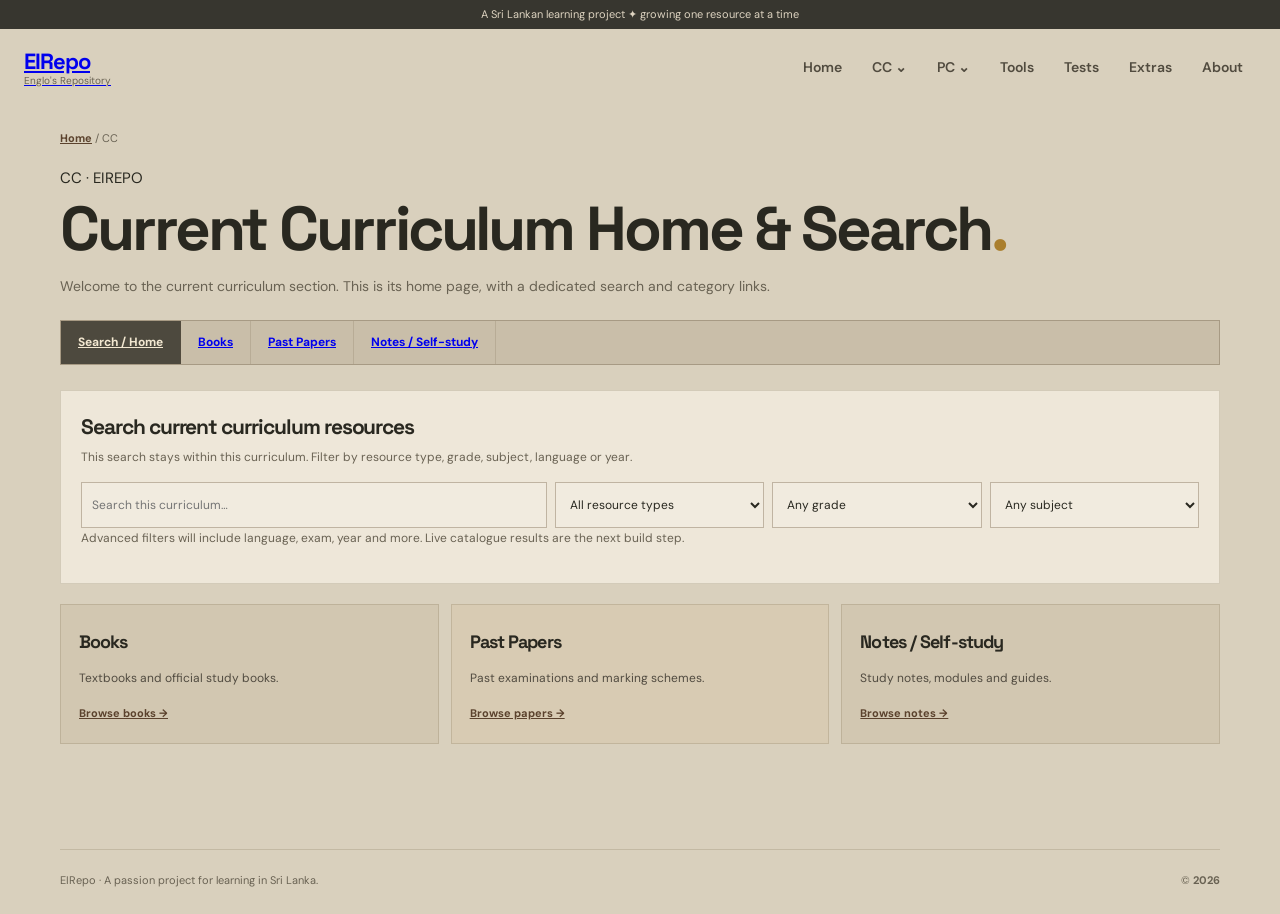
==== pages/cc/index.html @ df0f486b "Initial commit of HTML files" ====
<!doctype html><html><head><meta charset="utf-8"><meta name="viewport" content="width=device-width,initial-scale=1"><title>Current Curriculum Home & Search — EIRepo</title><link rel="stylesheet" href="../../css/style.css"></head><body><div class="topline">A Sri Lankan learning project ✦ growing one resource at a time</div><header><a class="brand" href="../../index.html"><b>EIRepo</b><small>Englo's Repository</small></a><button class="hamb" aria-expanded="false">☰</button><nav><a href="../../index.html">Home</a><div class="navgroup"><button>CC ⌄</button><div class="drop"><a href="../cc/index.html">CC Home & Search</a><a href="../cc/books.html">Books</a><a href="../cc/past-papers.html">Past Papers</a><a href="../cc/notes.html">Notes</a></div></div><div class="navgroup"><button>PC ⌄</button><div class="drop"><a href="../pc/index.html">PC Home & Search</a><a href="../pc/books.html">Books</a><a href="../pc/past-papers.html">Past Papers</a><a href="../pc/notes.html">Notes</a></div></div><a href="../tools.html">Tools</a><a href="../tests.html">Tests</a><a href="../extras.html">Extras</a><a href="../about.html">About</a></nav></header><main class="shell page"><div class="crumb"><a href="../../index.html">Home</a> / CC</div><label>CC · EIREPO</label><h1>Current Curriculum Home & Search<span style="color:var(--gold)">.</span></h1><p class="intro">Welcome to the current curriculum section. This is its home page, with a dedicated search and category links.</p><div class="subnav"><a class="active" href="index.html">Search / Home</a><a class="" href="books.html">Books</a><a class="" href="past-papers.html">Past Papers</a><a class="" href="notes.html">Notes / Self-study</a></div><section class="panel"><h2>Search current curriculum resources</h2><p>This search stays within this curriculum. Filter by resource type, grade, subject, language or year.</p><form class="filters" action="../search.html"><input type="hidden" name="curriculum" value="CC"><input name="q" placeholder="Search this curriculum…" type="search"><select name="type"><option value="">All resource types</option><option value="book">Books</option><option value="past-paper">Past papers</option><option value="notes">Notes / self-study</option></select><select name="grade"><option value="">Any grade</option><option>1</option><option>2</option><option>3</option><option>4</option><option>5</option><option>6</option><option>7</option><option>8</option><option>9</option><option>10</option><option>11</option><option>12</option><option>13</option></select><select name="subject"><option value="">Any subject</option><option>Mathematics</option><option>Science</option><option>English</option><option>History</option></select></form><p class="note">Advanced filters will include language, exam, year and more. Live catalogue results are the next build step.</p></section><div class="tiles"><article class="tile"><h3>Books</h3><p>Textbooks and official study books.</p><a href="books.html">Browse books →</a></article><article class="tile"><h3>Past Papers</h3><p>Past examinations and marking schemes.</p><a href="past-papers.html">Browse papers →</a></article><article class="tile"><h3>Notes / Self-study</h3><p>Study notes, modules and guides.</p><a href="notes.html">Browse notes →</a></article></div></main><footer class="shell">EIRepo · A passion project for learning in Sri Lanka. <span>© <b data-year></b></span></footer><script src="../../js/app.js"></script></body></html>
---- css/style.css ----
@import url('https://fonts.googleapis.com/css2?family=DM+Sans:wght@400;500;600;700&family=Space+Grotesk:wght@500;600;700&display=swap');:root{--bg:#d9d0bd;--paper:#e8e0d0;--surface:#eee7d9;--ink:#292820;--muted:#696253;--line:#7b6b503b;--gold:#aa7e2c;--brown:#5b422d;--olive:#707453}*{box-sizing:border-box}body{margin:0;background:var(--bg);color:var(--ink);font:15px/1.55 'DM Sans',sans-serif}.shell{width:min(1160px,calc(100% - 48px));margin:auto}.topline{background:#37362f;color:#ddd3c0;text-align:center;padding:6px;font-size:11px}header{width:min(1240px,calc(100% - 48px));margin:auto;min-height:76px;display:flex;align-items:center;justify-content:space-between;gap:20px;position:relative;z-index:3}.brand{display:flex;flex-direction:column;line-height:1.2}.brand b{font:700 22px 'Space Grotesk';letter-spacing:-1px}.brand small{color:var(--muted);font-size:10px}nav{display:flex;align-items:center;gap:4px}nav>a,nav button{font:600 14px 'DM Sans';color:#514b3f;padding:10px 13px;border:0;background:transparent;text-decoration:none;white-space:nowrap;cursor:pointer}nav>a:hover,nav button:hover,nav .active{background:#b9ad98}.navgroup{position:relative}.drop{display:none;position:absolute;top:100%;left:0;background:var(--surface);min-width:205px;padding:6px;border:1px solid var(--line);box-shadow:0 12px 28px #342a1a1a}.navgroup.open .drop{display:block}.drop a{display:block;padding:10px;font-size:13px}.drop a:hover{background:#d6c9b2}.hamb{display:none}.hero{display:grid;grid-template-columns:1fr 1fr;align-items:center;gap:40px;padding-top:38px;padding-bottom:50px;min-height:450px}.hero label,.search label,.browse>label{font-size:10px;letter-spacing:.14em;font-weight:800;color:var(--brown)}h1,h2,h3{font-family:'Space Grotesk',sans-serif;letter-spacing:-.05em}h1{font-size:clamp(48px,5.5vw,75px);line-height:.99;margin:18px 0}h1 em{font-style:normal;color:var(--brown)}h1 sup{font-size:.4em;color:var(--gold)}p{color:#514b40;line-height:1.75}.muted{color:var(--muted);font-size:13px}.actions{display:flex;gap:9px;flex-wrap:wrap}.btn{display:inline-block;padding:13px 15px;border:1px solid #725b3e66;background:#d4c8b3;color:var(--brown);font-weight:700;font-size:12px}.primary{background:var(--brown);color:#f5ecd9}.owl{min-height:350px;display:grid;place-items:center;position:relative;isolation:isolate}.disc{position:absolute;width:300px;aspect-ratio:1;background:#b8a77f;border-radius:50%;z-index:-1}.owl video,.owl img{width:min(350px,80%);height:350px;object-fit:contain;grid-area:1/1;filter:drop-shadow(0 15px 12px #38291820)}.owl .fallback{display:none}.owl.failed .fallback{display:block}.owl.failed video{display:none}.sticker{position:absolute;top:30px;right:5%;background:var(--surface);padding:10px 13px;font-size:11px;font-weight:800;transform:rotate(5deg);border:1px solid var(--line)}.search{background:var(--surface);border:1px solid var(--line);padding:25px 28px;display:grid;grid-template-columns:.8fr 1.2fr;gap:20px;align-items:center}.search h2{font-size:25px;margin:5px 0}.search p{font-size:12px;margin:0;color:var(--muted)}form{display:flex;gap:7px;min-width:0}input,select{min-width:0;width:100%;padding:13px 10px;background:#f1ebdf;border:1px solid #75634766;font:12px 'DM Sans';color:var(--ink)}form button{background:var(--brown);color:#f7eddb;border:0;padding:0 15px;font-weight:700;white-space:nowrap;cursor:pointer}.browse{padding-top:65px;padding-bottom:55px}.browse h2{font-size:34px;margin:5px 0 20px}.browse h2 span{color:var(--gold)}.cards{display:grid;grid-template-columns:repeat(4,1fr);gap:12px}.cards>a{display:flex;flex-direction:column;align-items:flex-start;min-height:220px;padding:18px;background:#c5c4a8;border:1px solid var(--line);color:var(--brown);font-size:12px;font-weight:700}.cards>a:nth-child(2){background:#d1bca0}.cards>a:nth-child(3){background:#c4c7b0}.cards>a:nth-child(4){background:#d7c8a5}.cards label{font-size:9px;letter-spacing:.1em}.cards h3{font-size:20px;line-height:1.2;margin:18px 0 4px;color:var(--ink)}.cards p{font-size:12px;margin:0 0 14px;color:#514b3e;font-weight:400}.cards>a:hover{filter:brightness(.97);transform:translateY(-3px)}footer{border-top:1px solid var(--line);padding:22px 0 25px;font-size:11px;color:var(--muted);display:flex;justify-content:space-between}.page{padding-top:25px;padding-bottom:55px}.crumb{font-size:11px;color:var(--muted);margin-bottom:20px}.crumb a{color:var(--brown);font-weight:700}.page h1{font-size:clamp(40px,5vw,62px);margin:8px 0 12px}.intro{max-width:720px;font-size:14px;color:var(--muted)}.subnav{display:flex;border:1px solid #65533a55;background:#c9bea9;margin:22px 0 25px;overflow-x:auto}.subnav a{padding:12px 17px;font-size:12px;font-weight:700;white-space:nowrap;border-right:1px solid #65533a2b}.subnav a:hover,.subnav a.active{background:#4d493e;color:#f3e8d1}.panel{background:var(--surface);border:1px solid var(--line);padding:20px;margin:20px 0}.panel h2{font-size:21px;margin:0 0 4px}.panel p{font-size:12px;color:var(--muted);margin:0 0 14px}.filters{display:grid;grid-template-columns:1fr repeat(3,minmax(100px,.45fr));gap:8px}.tiles{display:grid;grid-template-columns:repeat(3,1fr);gap:12px;margin:20px 0 50px}.tile{padding:18px;background:#d2c7b1;border:1px solid var(--line);min-height:140px}.tile:nth-child(2n){background:#d8cbb3}.tile h3{margin:5px 0;font-size:18px}.tile p{font-size:12px}.tile a{font-size:11px;font-weight:700;color:var(--brown)}.note{font-size:11px;color:var(--muted)}.tablewrap{overflow-x:auto}.table{width:100%;border-collapse:collapse;background:var(--surface);font-size:12px}.table th,.table td{text-align:left;padding:12px;border-bottom:1px solid var(--line)}.table th{background:#c9bea9;font-size:10px;text-transform:uppercase}.hamb{color:var(--ink)}@media(max-width:1000px){nav>a,nav button{padding:9px 7px;font-size:12px}.cards{grid-template-columns:repeat(2,1fr)}}@media(max-width:760px){.shell,header{width:calc(100% - 30px)}header{min-height:65px}.hamb{display:block;border:1px solid var(--line);background:var(--surface);padding:9px 12px}nav{display:none;position:absolute;top:60px;left:0;right:0;background:var(--surface);border:1px solid var(--line);padding:8px;align-items:stretch;flex-direction:column}nav.open{display:flex}nav>a,nav button{width:100%;text-align:left;font-size:14px}.drop{position:static;box-shadow:none;border:0;background:#ddd2be}.hero{grid-template-columns:1fr;padding-top:10px;gap:0}.owl{grid-row:1;min-height:250px}.owl video,.owl img{height:245px;width:70%}.disc{width:215px}h1{font-size:clamp(44px,12vw,62px)}.search{grid-template-columns:1fr;padding:20px 15px;gap:13px}.search h2{font-size:23px}.browse{padding-top:45px}.browse h2{font-size:29px}.cards{gap:8px}.cards>a{padding:14px;min-height:220px}.cards h3{font-size:18px}.filters{grid-template-columns:1fr 1fr}.filters input{grid-column:1/-1}.tiles{grid-template-columns:1fr 1fr}.subnav a{padding:11px 13px}footer{gap:10px;flex-wrap:wrap}}@media(max-width:390px){.cards,.tiles{grid-template-columns:1fr}.actions{display:grid;grid-template-columns:1fr}.filters{grid-template-columns:1fr}.filters input{grid-column:auto}}
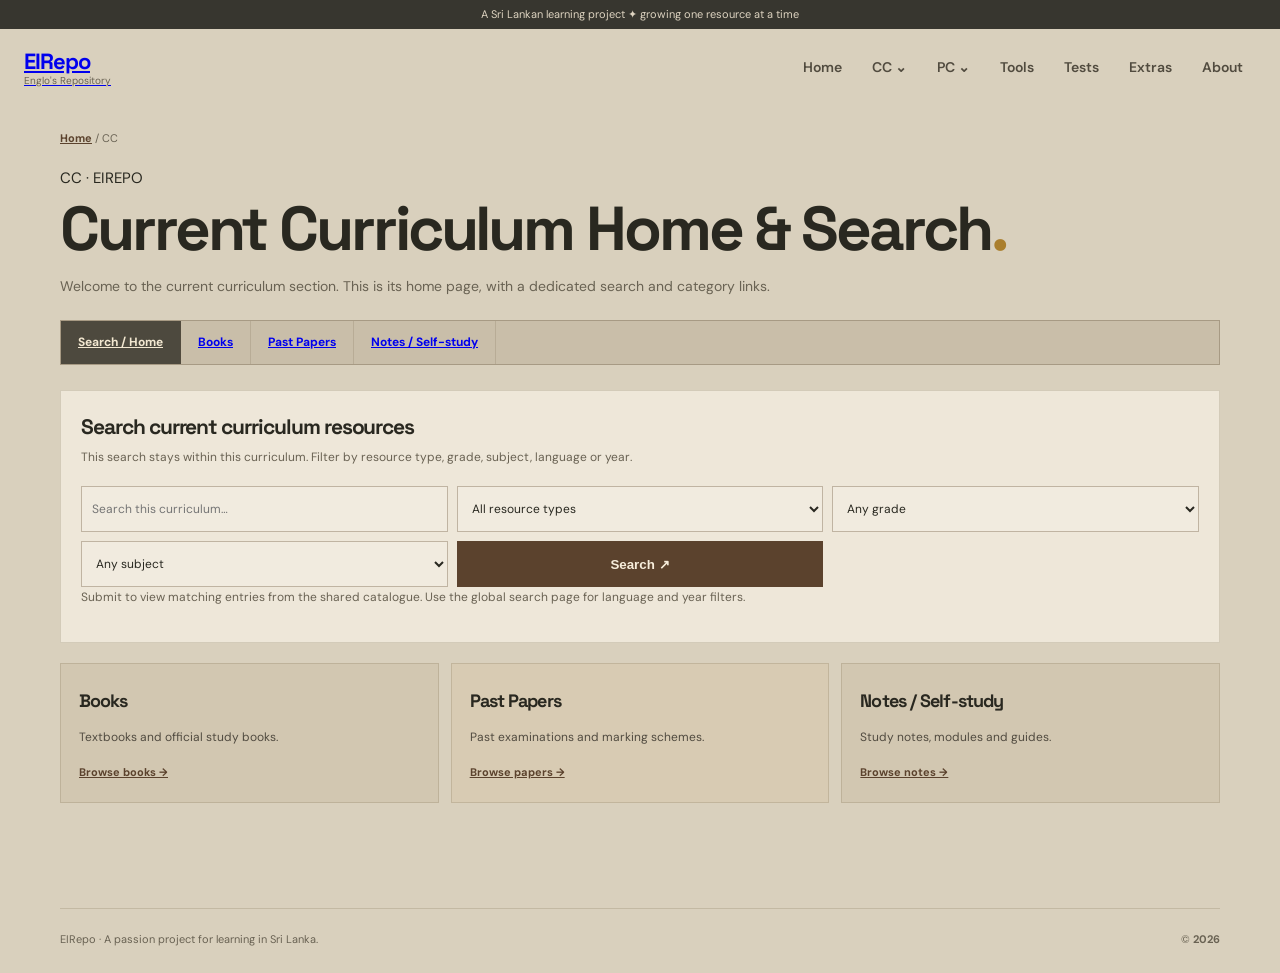
==== commit 1e363b70: "Update curriculum pages for live catalogue search" ====
--- a/pages/cc/index.html
+++ b/pages/cc/index.html
@@ -1 +1 @@
-<!doctype html><html><head><meta charset="utf-8"><meta name="viewport" content="width=device-width,initial-scale=1"><title>Current Curriculum Home & Search — EIRepo</title><link rel="stylesheet" href="../../css/style.css"></head><body><div class="topline">A Sri Lankan learning project ✦ growing one resource at a time</div><header><a class="brand" href="../../index.html"><b>EIRepo</b><small>Englo's Repository</small></a><button class="hamb" aria-expanded="false">☰</button><nav><a href="../../index.html">Home</a><div class="navgroup"><button>CC ⌄</button><div class="drop"><a href="../cc/index.html">CC Home & Search</a><a href="../cc/books.html">Books</a><a href="../cc/past-papers.html">Past Papers</a><a href="../cc/notes.html">Notes</a></div></div><div class="navgroup"><button>PC ⌄</button><div class="drop"><a href="../pc/index.html">PC Home & Search</a><a href="../pc/books.html">Books</a><a href="../pc/past-papers.html">Past Papers</a><a href="../pc/notes.html">Notes</a></div></div><a href="../tools.html">Tools</a><a href="../tests.html">Tests</a><a href="../extras.html">Extras</a><a href="../about.html">About</a></nav></header><main class="shell page"><div class="crumb"><a href="../../index.html">Home</a> / CC</div><label>CC · EIREPO</label><h1>Current Curriculum Home & Search<span style="color:var(--gold)">.</span></h1><p class="intro">Welcome to the current curriculum section. This is its home page, with a dedicated search and category links.</p><div class="subnav"><a class="active" href="index.html">Search / Home</a><a class="" href="books.html">Books</a><a class="" href="past-papers.html">Past Papers</a><a class="" href="notes.html">Notes / Self-study</a></div><section class="panel"><h2>Search current curriculum resources</h2><p>This search stays within this curriculum. Filter by resource type, grade, subject, language or year.</p><form class="filters" action="../search.html"><input type="hidden" name="curriculum" value="CC"><input name="q" placeholder="Search this curriculum…" type="search"><select name="type"><option value="">All resource types</option><option value="book">Books</option><option value="past-paper">Past papers</option><option value="notes">Notes / self-study</option></select><select name="grade"><option value="">Any grade</option><option>1</option><option>2</option><option>3</option><option>4</option><option>5</option><option>6</option><option>7</option><option>8</option><option>9</option><option>10</option><option>11</option><option>12</option><option>13</option></select><select name="subject"><option value="">Any subject</option><option>Mathematics</option><option>Science</option><option>English</option><option>History</option></select></form><p class="note">Advanced filters will include language, exam, year and more. Live catalogue results are the next build step.</p></section><div class="tiles"><article class="tile"><h3>Books</h3><p>Textbooks and official study books.</p><a href="books.html">Browse books →</a></article><article class="tile"><h3>Past Papers</h3><p>Past examinations and marking schemes.</p><a href="past-papers.html">Browse papers →</a></article><article class="tile"><h3>Notes / Self-study</h3><p>Study notes, modules and guides.</p><a href="notes.html">Browse notes →</a></article></div></main><footer class="shell">EIRepo · A passion project for learning in Sri Lanka. <span>© <b data-year></b></span></footer><script src="../../js/app.js"></script></body></html>+<!doctype html><html><head><meta charset="utf-8"><meta name="viewport" content="width=device-width,initial-scale=1"><title>Current Curriculum Home & Search — EIRepo</title><link rel="stylesheet" href="../../css/style.css"></head><body><div class="topline">A Sri Lankan learning project ✦ growing one resource at a time</div><header><a class="brand" href="../../index.html"><b>EIRepo</b><small>Englo's Repository</small></a><button class="hamb" aria-expanded="false">☰</button><nav><a href="../../index.html">Home</a><div class="navgroup"><button>CC ⌄</button><div class="drop"><a href="../cc/index.html">CC Home & Search</a><a href="../cc/books.html">Books</a><a href="../cc/past-papers.html">Past Papers</a><a href="../cc/notes.html">Notes</a></div></div><div class="navgroup"><button>PC ⌄</button><div class="drop"><a href="../pc/index.html">PC Home & Search</a><a href="../pc/books.html">Books</a><a href="../pc/past-papers.html">Past Papers</a><a href="../pc/notes.html">Notes</a></div></div><a href="../tools.html">Tools</a><a href="../tests.html">Tests</a><a href="../extras.html">Extras</a><a href="../about.html">About</a></nav></header><main class="shell page"><div class="crumb"><a href="../../index.html">Home</a> / CC</div><label>CC · EIREPO</label><h1>Current Curriculum Home & Search<span style="color:var(--gold)">.</span></h1><p class="intro">Welcome to the current curriculum section. This is its home page, with a dedicated search and category links.</p><div class="subnav"><a class="active" href="index.html">Search / Home</a><a class="" href="books.html">Books</a><a class="" href="past-papers.html">Past Papers</a><a class="" href="notes.html">Notes / Self-study</a></div><section class="panel"><h2>Search current curriculum resources</h2><p>This search stays within this curriculum. Filter by resource type, grade, subject, language or year.</p><form class="filters" action="../search.html"><input type="hidden" name="curriculum" value="CC"><input name="q" placeholder="Search this curriculum…" type="search"><select name="type"><option value="">All resource types</option><option value="book">Books</option><option value="past-paper">Past papers</option><option value="notes">Notes / self-study</option></select><select name="grade"><option value="">Any grade</option><option>1</option><option>2</option><option>3</option><option>4</option><option>5</option><option>6</option><option>7</option><option>8</option><option>9</option><option>10</option><option>11</option><option>12</option><option>13</option></select><select name="subject"><option value="">Any subject</option><option>Mathematics</option><option>Science</option><option>English</option><option>History</option></select></form><p class="note">Submit to view matching entries from the shared catalogue. Use the global search page for language and year filters.</p></section><div class="tiles"><article class="tile"><h3>Books</h3><p>Textbooks and official study books.</p><a href="books.html">Browse books →</a></article><article class="tile"><h3>Past Papers</h3><p>Past examinations and marking schemes.</p><a href="past-papers.html">Browse papers →</a></article><article class="tile"><h3>Notes / Self-study</h3><p>Study notes, modules and guides.</p><a href="notes.html">Browse notes →</a></article></div></main><footer class="shell">EIRepo · A passion project for learning in Sri Lanka. <span>© <b data-year></b></span></footer><script src="../../js/app.js"></script></body></html>
--- a/css/style.css
+++ b/css/style.css
@@ -1 +1,35 @@
-@import url('https://fonts.googleapis.com/css2?family=DM+Sans:wght@400;500;600;700&family=Space+Grotesk:wght@500;600;700&display=swap');:root{--bg:#d9d0bd;--paper:#e8e0d0;--surface:#eee7d9;--ink:#292820;--muted:#696253;--line:#7b6b503b;--gold:#aa7e2c;--brown:#5b422d;--olive:#707453}*{box-sizing:border-box}body{margin:0;background:var(--bg);color:var(--ink);font:15px/1.55 'DM Sans',sans-serif}.shell{width:min(1160px,calc(100% - 48px));margin:auto}.topline{background:#37362f;color:#ddd3c0;text-align:center;padding:6px;font-size:11px}header{width:min(1240px,calc(100% - 48px));margin:auto;min-height:76px;display:flex;align-items:center;justify-content:space-between;gap:20px;position:relative;z-index:3}.brand{display:flex;flex-direction:column;line-height:1.2}.brand b{font:700 22px 'Space Grotesk';letter-spacing:-1px}.brand small{color:var(--muted);font-size:10px}nav{display:flex;align-items:center;gap:4px}nav>a,nav button{font:600 14px 'DM Sans';color:#514b3f;padding:10px 13px;border:0;background:transparent;text-decoration:none;white-space:nowrap;cursor:pointer}nav>a:hover,nav button:hover,nav .active{background:#b9ad98}.navgroup{position:relative}.drop{display:none;position:absolute;top:100%;left:0;background:var(--surface);min-width:205px;padding:6px;border:1px solid var(--line);box-shadow:0 12px 28px #342a1a1a}.navgroup.open .drop{display:block}.drop a{display:block;padding:10px;font-size:13px}.drop a:hover{background:#d6c9b2}.hamb{display:none}.hero{display:grid;grid-template-columns:1fr 1fr;align-items:center;gap:40px;padding-top:38px;padding-bottom:50px;min-height:450px}.hero label,.search label,.browse>label{font-size:10px;letter-spacing:.14em;font-weight:800;color:var(--brown)}h1,h2,h3{font-family:'Space Grotesk',sans-serif;letter-spacing:-.05em}h1{font-size:clamp(48px,5.5vw,75px);line-height:.99;margin:18px 0}h1 em{font-style:normal;color:var(--brown)}h1 sup{font-size:.4em;color:var(--gold)}p{color:#514b40;line-height:1.75}.muted{color:var(--muted);font-size:13px}.actions{display:flex;gap:9px;flex-wrap:wrap}.btn{display:inline-block;padding:13px 15px;border:1px solid #725b3e66;background:#d4c8b3;color:var(--brown);font-weight:700;font-size:12px}.primary{background:var(--brown);color:#f5ecd9}.owl{min-height:350px;display:grid;place-items:center;position:relative;isolation:isolate}.disc{position:absolute;width:300px;aspect-ratio:1;background:#b8a77f;border-radius:50%;z-index:-1}.owl video,.owl img{width:min(350px,80%);height:350px;object-fit:contain;grid-area:1/1;filter:drop-shadow(0 15px 12px #38291820)}.owl .fallback{display:none}.owl.failed .fallback{display:block}.owl.failed video{display:none}.sticker{position:absolute;top:30px;right:5%;background:var(--surface);padding:10px 13px;font-size:11px;font-weight:800;transform:rotate(5deg);border:1px solid var(--line)}.search{background:var(--surface);border:1px solid var(--line);padding:25px 28px;display:grid;grid-template-columns:.8fr 1.2fr;gap:20px;align-items:center}.search h2{font-size:25px;margin:5px 0}.search p{font-size:12px;margin:0;color:var(--muted)}form{display:flex;gap:7px;min-width:0}input,select{min-width:0;width:100%;padding:13px 10px;background:#f1ebdf;border:1px solid #75634766;font:12px 'DM Sans';color:var(--ink)}form button{background:var(--brown);color:#f7eddb;border:0;padding:0 15px;font-weight:700;white-space:nowrap;cursor:pointer}.browse{padding-top:65px;padding-bottom:55px}.browse h2{font-size:34px;margin:5px 0 20px}.browse h2 span{color:var(--gold)}.cards{display:grid;grid-template-columns:repeat(4,1fr);gap:12px}.cards>a{display:flex;flex-direction:column;align-items:flex-start;min-height:220px;padding:18px;background:#c5c4a8;border:1px solid var(--line);color:var(--brown);font-size:12px;font-weight:700}.cards>a:nth-child(2){background:#d1bca0}.cards>a:nth-child(3){background:#c4c7b0}.cards>a:nth-child(4){background:#d7c8a5}.cards label{font-size:9px;letter-spacing:.1em}.cards h3{font-size:20px;line-height:1.2;margin:18px 0 4px;color:var(--ink)}.cards p{font-size:12px;margin:0 0 14px;color:#514b3e;font-weight:400}.cards>a:hover{filter:brightness(.97);transform:translateY(-3px)}footer{border-top:1px solid var(--line);padding:22px 0 25px;font-size:11px;color:var(--muted);display:flex;justify-content:space-between}.page{padding-top:25px;padding-bottom:55px}.crumb{font-size:11px;color:var(--muted);margin-bottom:20px}.crumb a{color:var(--brown);font-weight:700}.page h1{font-size:clamp(40px,5vw,62px);margin:8px 0 12px}.intro{max-width:720px;font-size:14px;color:var(--muted)}.subnav{display:flex;border:1px solid #65533a55;background:#c9bea9;margin:22px 0 25px;overflow-x:auto}.subnav a{padding:12px 17px;font-size:12px;font-weight:700;white-space:nowrap;border-right:1px solid #65533a2b}.subnav a:hover,.subnav a.active{background:#4d493e;color:#f3e8d1}.panel{background:var(--surface);border:1px solid var(--line);padding:20px;margin:20px 0}.panel h2{font-size:21px;margin:0 0 4px}.panel p{font-size:12px;color:var(--muted);margin:0 0 14px}.filters{display:grid;grid-template-columns:1fr repeat(3,minmax(100px,.45fr));gap:8px}.tiles{display:grid;grid-template-columns:repeat(3,1fr);gap:12px;margin:20px 0 50px}.tile{padding:18px;background:#d2c7b1;border:1px solid var(--line);min-height:140px}.tile:nth-child(2n){background:#d8cbb3}.tile h3{margin:5px 0;font-size:18px}.tile p{font-size:12px}.tile a{font-size:11px;font-weight:700;color:var(--brown)}.note{font-size:11px;color:var(--muted)}.tablewrap{overflow-x:auto}.table{width:100%;border-collapse:collapse;background:var(--surface);font-size:12px}.table th,.table td{text-align:left;padding:12px;border-bottom:1px solid var(--line)}.table th{background:#c9bea9;font-size:10px;text-transform:uppercase}.hamb{color:var(--ink)}@media(max-width:1000px){nav>a,nav button{padding:9px 7px;font-size:12px}.cards{grid-template-columns:repeat(2,1fr)}}@media(max-width:760px){.shell,header{width:calc(100% - 30px)}header{min-height:65px}.hamb{display:block;border:1px solid var(--line);background:var(--surface);padding:9px 12px}nav{display:none;position:absolute;top:60px;left:0;right:0;background:var(--surface);border:1px solid var(--line);padding:8px;align-items:stretch;flex-direction:column}nav.open{display:flex}nav>a,nav button{width:100%;text-align:left;font-size:14px}.drop{position:static;box-shadow:none;border:0;background:#ddd2be}.hero{grid-template-columns:1fr;padding-top:10px;gap:0}.owl{grid-row:1;min-height:250px}.owl video,.owl img{height:245px;width:70%}.disc{width:215px}h1{font-size:clamp(44px,12vw,62px)}.search{grid-template-columns:1fr;padding:20px 15px;gap:13px}.search h2{font-size:23px}.browse{padding-top:45px}.browse h2{font-size:29px}.cards{gap:8px}.cards>a{padding:14px;min-height:220px}.cards h3{font-size:18px}.filters{grid-template-columns:1fr 1fr}.filters input{grid-column:1/-1}.tiles{grid-template-columns:1fr 1fr}.subnav a{padding:11px 13px}footer{gap:10px;flex-wrap:wrap}}@media(max-width:390px){.cards,.tiles{grid-template-columns:1fr}.actions{display:grid;grid-template-columns:1fr}.filters{grid-template-columns:1fr}.filters input{grid-column:auto}}+@import url('https://fonts.googleapis.com/css2?family=DM+Sans:wght@400;500;600;700&family=Space+Grotesk:wght@500;600;700&display=swap');:root{--bg:#d9d0bd;--paper:#e8e0d0;--surface:#eee7d9;--ink:#292820;--muted:#696253;--line:#7b6b503b;--gold:#aa7e2c;--brown:#5b422d;--olive:#707453}*{box-sizing:border-box}body{margin:0;background:var(--bg);color:var(--ink);font:15px/1.55 'DM Sans',sans-serif}.shell{width:min(1160px,calc(100% - 48px));margin:auto}.topline{background:#37362f;color:#ddd3c0;text-align:center;padding:6px;font-size:11px}header{width:min(1240px,calc(100% - 48px));margin:auto;min-height:76px;display:flex;align-items:center;justify-content:space-between;gap:20px;position:relative;z-index:3}.brand{display:flex;flex-direction:column;line-height:1.2}.brand b{font:700 22px 'Space Grotesk';letter-spacing:-1px}.brand small{color:var(--muted);font-size:10px}nav{display:flex;align-items:center;gap:4px}nav>a,nav button{font:600 14px 'DM Sans';color:#514b3f;padding:10px 13px;border:0;background:transparent;text-decoration:none;white-space:nowrap;cursor:pointer}nav>a:hover,nav button:hover,nav .active{background:#b9ad98}.navgroup{position:relative}.drop{display:none;position:absolute;top:100%;left:0;background:var(--surface);min-width:205px;padding:6px;border:1px solid var(--line);box-shadow:0 12px 28px #342a1a1a}.navgroup.open .drop{display:block}.drop a{display:block;padding:10px;font-size:13px}.drop a:hover{background:#d6c9b2}.hamb{display:none}.hero{display:grid;grid-template-columns:1fr 1fr;align-items:center;gap:40px;padding-top:38px;padding-bottom:50px;min-height:450px}.hero label,.search label,.browse>label{font-size:10px;letter-spacing:.14em;font-weight:800;color:var(--brown)}h1,h2,h3{font-family:'Space Grotesk',sans-serif;letter-spacing:-.05em}h1{font-size:clamp(48px,5.5vw,75px);line-height:.99;margin:18px 0}h1 em{font-style:normal;color:var(--brown)}h1 sup{font-size:.4em;color:var(--gold)}p{color:#514b40;line-height:1.75}.muted{color:var(--muted);font-size:13px}.actions{display:flex;gap:9px;flex-wrap:wrap}.btn{display:inline-block;padding:13px 15px;border:1px solid #725b3e66;background:#d4c8b3;color:var(--brown);font-weight:700;font-size:12px}.primary{background:var(--brown);color:#f5ecd9}.owl{min-height:350px;display:grid;place-items:center;position:relative;isolation:isolate}.disc{position:absolute;width:300px;aspect-ratio:1;background:#b8a77f;border-radius:50%;z-index:-1}.owl video,.owl img{width:min(350px,80%);height:350px;object-fit:contain;grid-area:1/1;filter:drop-shadow(0 15px 12px #38291820)}.owl .fallback{display:none}.owl.failed .fallback{display:block}.owl.failed video{display:none}.sticker{position:absolute;top:30px;right:5%;background:var(--surface);padding:10px 13px;font-size:11px;font-weight:800;transform:rotate(5deg);border:1px solid var(--line)}.search{background:var(--surface);border:1px solid var(--line);padding:25px 28px;display:grid;grid-template-columns:.8fr 1.2fr;gap:20px;align-items:center}.search h2{font-size:25px;margin:5px 0}.search p{font-size:12px;margin:0;color:var(--muted)}form{display:flex;gap:7px;min-width:0}input,select{min-width:0;width:100%;padding:13px 10px;background:#f1ebdf;border:1px solid #75634766;font:12px 'DM Sans';color:var(--ink)}form button{background:var(--brown);color:#f7eddb;border:0;padding:0 15px;font-weight:700;white-space:nowrap;cursor:pointer}.browse{padding-top:65px;padding-bottom:55px}.browse h2{font-size:34px;margin:5px 0 20px}.browse h2 span{color:var(--gold)}.cards{display:grid;grid-template-columns:repeat(4,1fr);gap:12px}.cards>a{display:flex;flex-direction:column;align-items:flex-start;min-height:220px;padding:18px;background:#c5c4a8;border:1px solid var(--line);color:var(--brown);font-size:12px;font-weight:700}.cards>a:nth-child(2){background:#d1bca0}.cards>a:nth-child(3){background:#c4c7b0}.cards>a:nth-child(4){background:#d7c8a5}.cards label{font-size:9px;letter-spacing:.1em}.cards h3{font-size:20px;line-height:1.2;margin:18px 0 4px;color:var(--ink)}.cards p{font-size:12px;margin:0 0 14px;color:#514b3e;font-weight:400}.cards>a:hover{filter:brightness(.97);transform:translateY(-3px)}footer{border-top:1px solid var(--line);padding:22px 0 25px;font-size:11px;color:var(--muted);display:flex;justify-content:space-between}.page{padding-top:25px;padding-bottom:55px}.crumb{font-size:11px;color:var(--muted);margin-bottom:20px}.crumb a{color:var(--brown);font-weight:700}.page h1{font-size:clamp(40px,5vw,62px);margin:8px 0 12px}.intro{max-width:720px;font-size:14px;color:var(--muted)}.subnav{display:flex;border:1px solid #65533a55;background:#c9bea9;margin:22px 0 25px;overflow-x:auto}.subnav a{padding:12px 17px;font-size:12px;font-weight:700;white-space:nowrap;border-right:1px solid #65533a2b}.subnav a:hover,.subnav a.active{background:#4d493e;color:#f3e8d1}.panel{background:var(--surface);border:1px solid var(--line);padding:20px;margin:20px 0}.panel h2{font-size:21px;margin:0 0 4px}.panel p{font-size:12px;color:var(--muted);margin:0 0 14px}.filters{display:grid;grid-template-columns:1fr repeat(3,minmax(100px,.45fr));gap:8px}.tiles{display:grid;grid-template-columns:repeat(3,1fr);gap:12px;margin:20px 0 50px}.tile{padding:18px;background:#d2c7b1;border:1px solid var(--line);min-height:140px}.tile:nth-child(2n){background:#d8cbb3}.tile h3{margin:5px 0;font-size:18px}.tile p{font-size:12px}.tile a{font-size:11px;font-weight:700;color:var(--brown)}.note{font-size:11px;color:var(--muted)}.tablewrap{overflow-x:auto}.table{width:100%;border-collapse:collapse;background:var(--surface);font-size:12px}.table th,.table td{text-align:left;padding:12px;border-bottom:1px solid var(--line)}.table th{background:#c9bea9;font-size:10px;text-transform:uppercase}.hamb{color:var(--ink)}@media(max-width:1000px){nav>a,nav button{padding:9px 7px;font-size:12px}.cards{grid-template-columns:repeat(2,1fr)}}@media(max-width:760px){.shell,header{width:calc(100% - 30px)}header{min-height:65px}.hamb{display:block;border:1px solid var(--line);background:var(--surface);padding:9px 12px}nav{display:none;position:absolute;top:60px;left:0;right:0;background:var(--surface);border:1px solid var(--line);padding:8px;align-items:stretch;flex-direction:column}nav.open{display:flex}nav>a,nav button{width:100%;text-align:left;font-size:14px}.drop{position:static;box-shadow:none;border:0;background:#ddd2be}.hero{grid-template-columns:1fr;padding-top:10px;gap:0}.owl{grid-row:1;min-height:250px}.owl video,.owl img{height:245px;width:70%}.disc{width:215px}h1{font-size:clamp(44px,12vw,62px)}.search{grid-template-columns:1fr;padding:20px 15px;gap:13px}.search h2{font-size:23px}.browse{padding-top:45px}.browse h2{font-size:29px}.cards{gap:8px}.cards>a{padding:14px;min-height:220px}.cards h3{font-size:18px}.filters{grid-template-columns:1fr 1fr}.filters input{grid-column:1/-1}.tiles{grid-template-columns:1fr 1fr}.subnav a{padding:11px 13px}footer{gap:10px;flex-wrap:wrap}}@media(max-width:390px){.cards,.tiles{grid-template-columns:1fr}.actions{display:grid;grid-template-columns:1fr}.filters{grid-template-columns:1fr}.filters input{grid-column:auto}}
+/* Keyboard visibility and touch-friendly controls */
+:where(a,button,input,select,textarea,[tabindex]):focus-visible{outline:3px solid var(--gold);outline-offset:3px}
+button,select{cursor:pointer}
+button:disabled{cursor:not-allowed;opacity:.6}
+@media(max-width:760px){.filters button,.search form button{min-height:44px}.filters select,.filters input{min-height:44px}}
+@media(prefers-reduced-motion:reduce){*,*::before,*::after{scroll-behavior:auto!important;animation-duration:.01ms!important;animation-iteration-count:1!important;transition-duration:.01ms!important}}
+
+/* Phase 2: catalogue search and result cards */
+.page .filters{display:grid;grid-template-columns:repeat(3,minmax(0,1fr));gap:9px;margin-top:18px}
+.page .filters input,.page .filters select{width:100%;min-height:44px}
+.page .filters button{min-height:44px;padding:10px 18px}
+.catalogue-section{margin-top:32px}
+.results-heading{display:flex;align-items:baseline;justify-content:space-between;gap:16px;margin-bottom:14px}
+.results-heading h2{font-size:26px;margin:0}
+.results-heading .muted{font-size:12px}
+.resource-grid{display:grid;grid-template-columns:repeat(2,minmax(0,1fr));gap:14px}
+.resource-card{min-width:0;padding:20px;background:var(--surface);border:1px solid var(--line);display:flex;flex-direction:column;align-items:flex-start}
+.resource-meta{display:flex;flex-wrap:wrap;gap:6px;margin-bottom:10px}
+.resource-pill{display:inline-block;padding:4px 8px;background:#d5c5a8;color:var(--brown);font-size:10px;font-weight:800}
+.muted-pill{background:#d9d7c6;color:#514b3f}
+.resource-title{font-size:21px;line-height:1.25;margin:0 0 8px;overflow-wrap:anywhere}
+.resource-details{font-size:12px;margin:0 0 8px;color:var(--muted)}
+.resource-description{font-size:13px;margin:0 0 10px}
+.resource-demo-note{font-size:11px;margin:0 0 10px;color:var(--brown);font-weight:700}
+.resource-actions{display:flex;flex-wrap:wrap;gap:12px;align-items:center;margin-top:auto;padding-top:12px;font-size:12px}
+.resource-link{display:inline-block;background:var(--brown);color:#f7eddb;padding:10px 12px;font-weight:700;text-decoration:none}
+.resource-source{color:var(--brown);font-weight:700}
+.resource-unavailable{color:var(--muted);font-size:11px}
+.empty-results{grid-column:1/-1;padding:24px;background:var(--surface);border:1px dashed var(--line)}
+.empty-results h3{font-size:20px;margin:0 0 5px}
+.empty-results p{margin:0}
+#search-status{margin-top:12px}
+@media(max-width:760px){.page .filters{grid-template-columns:repeat(2,minmax(0,1fr))}.resource-grid{grid-template-columns:1fr}.resource-card{padding:17px}}
+@media(max-width:390px){.page .filters{grid-template-columns:1fr}.results-heading{align-items:flex-start;flex-direction:column;gap:3px}}
